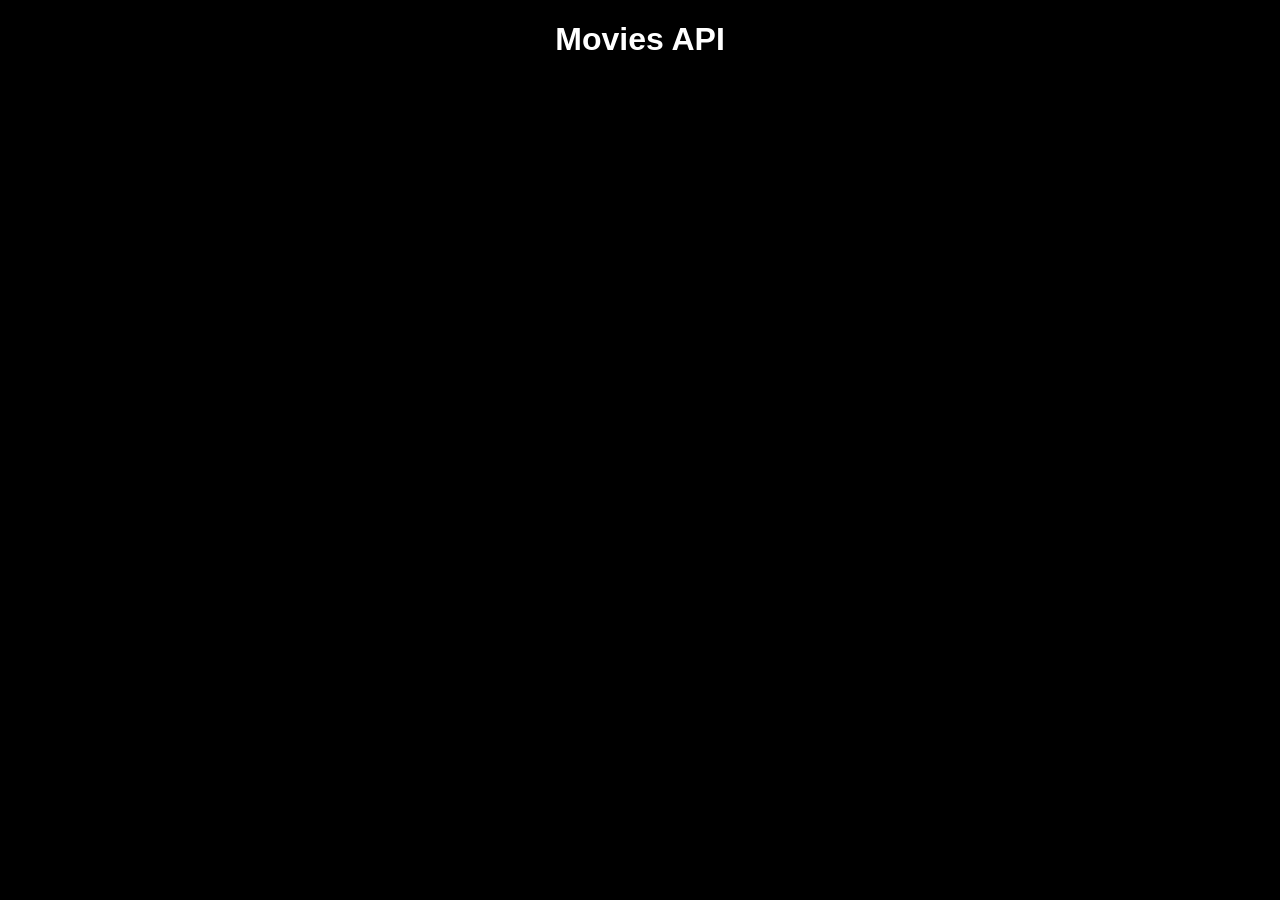
==== project-movies/index.html @ 0386b768 "Upload starter code" ====
<!DOCTYPE html>
<html lang="en">

<head>
  <meta charset="UTF-8">
  <meta
    name="viewport"
    content="width=device-width, initial-scale=1.0"
  >
  <link
    rel="stylesheet"
    href="style.css"
  >
  <title>Movies API</title>
</head>

<body>
  <h1>Movies API</h1>
  <section
    id="movies"
    class="movies"
  ></section>
  <script src="script.js"></script>
</body>

</html>
---- project-movies/style.css ----
* {
  box-sizing: border-box;
}

body {
  margin: 0;
  font-family: -apple-system, BlinkMacSystemFont, "Segoe UI", "Roboto", "Oxygen",
    "Ubuntu", "Cantarell", "Fira Sans", "Droid Sans", "Helvetica Neue",
    sans-serif;
  -webkit-font-smoothing: antialiased;
  -moz-osx-font-smoothing: grayscale;
  background: #000;
  color: #fff;
}

code {
  font-family: source-code-pro, Menlo, Monaco, Consolas, "Courier New",
    monospace;
}

h1 {
  text-align: center;
}

main {
  max-width: 1200px;
  margin: 0 auto;
  width: 100%;
  padding: 0 50px;
}

.movies {
  display: flex;
  flex-wrap: wrap;
}

.movies a {
  width: 100%;
  position: relative;
  color: #fff;
  text-decoration: none;
}

@media (min-width: 370px) {
  .movies a {
    width: 50%;
  }
}

@media (min-width: 570px) {
  .movies a {
    width: 33.33%;
  }
}

@media (min-width: 1150px) {
  .movies a {
    width: 25%;
  }
}

.movies a img {
  width: 100%;
}

.movies .details {
  position: absolute;
  top: 0;
  right: 0;
  bottom: 0;
  left: 0;
  background: rgba(0, 0, 0, 0.75);
  display: none;
  padding: 20px;
}

.movies .details h1 {
  margin-top: auto;
  margin-bottom: 0;
}

.movies a:hover .details {
  display: flex;
  flex-wrap: wrap;
  flex-direction: column;
  justify-content: flex-end;
}
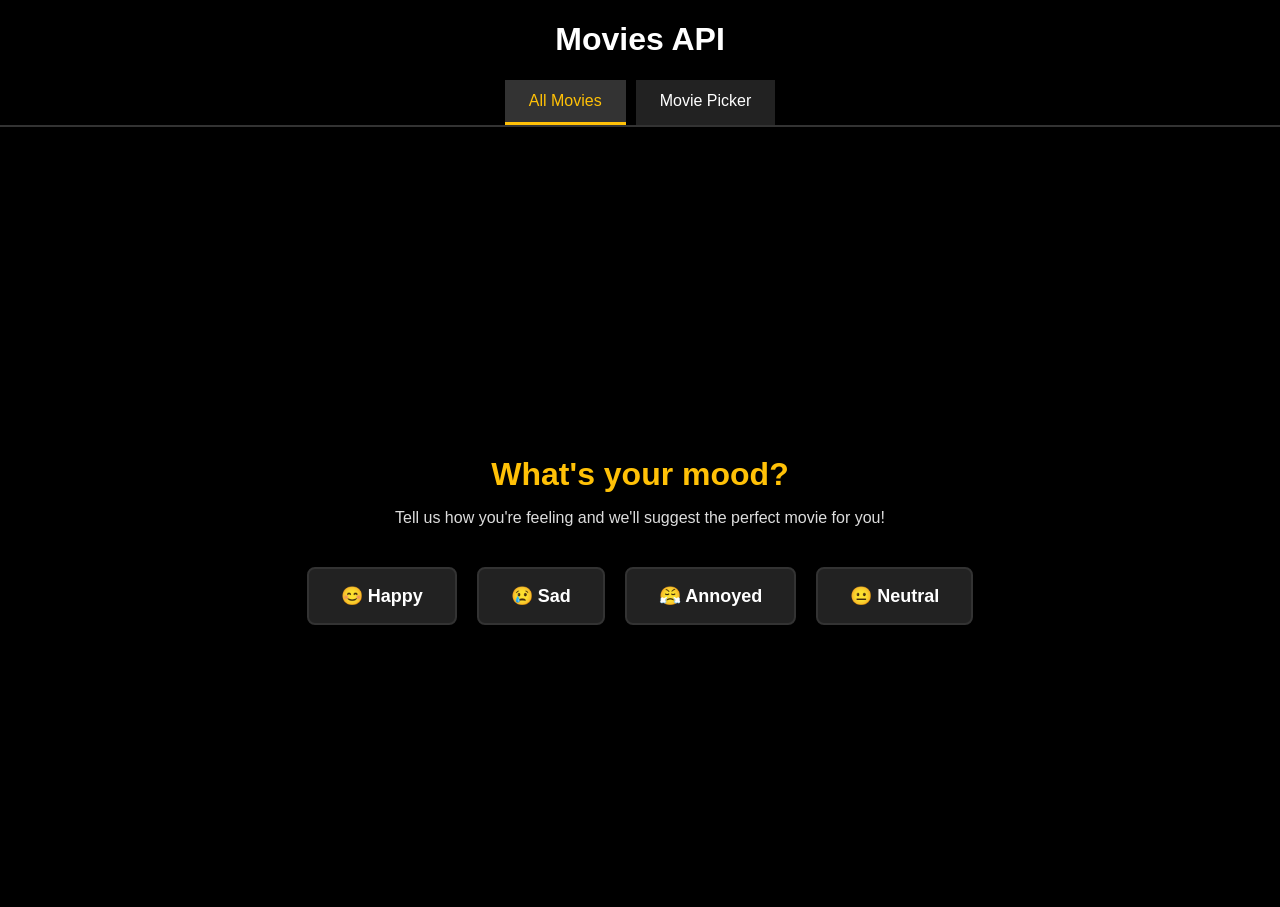
==== commit 9099686c: "First batch changes" ====
--- a/project-movies/index.html
+++ b/project-movies/index.html
@@ -16,10 +16,52 @@
 
 <body>
   <h1>Movies API</h1>
+  
+  <!-- Tabs -->
+  <div class="tabs">
+    <button class="tab-button active" data-tab="all-movies">All Movies</button>
+    <button class="tab-button" data-tab="mood-picker">Movie Picker</button>
+  </div>
+  
+  <!-- All Movies Section -->
   <section
     id="movies"
-    class="movies"
+    class="movies tab-content active"
+    data-tab="all-movies"
   ></section>
+  
+  <!-- Mood Picker Section -->
+  <section id="mood-picker" class="tab-content" data-tab="mood-picker">
+    <div class="mood-picker-container">
+      <h2>What's your mood?</h2>
+      <p>Tell us how you're feeling and we'll suggest the perfect movie for you!</p>
+      <div class="mood-buttons">
+        <button class="mood-button" data-mood="happy">😊 Happy</button>
+        <button class="mood-button" data-mood="sad">😢 Sad</button>
+        <button class="mood-button" data-mood="annoyed">😤 Annoyed</button>
+        <button class="mood-button" data-mood="neutral">😐 Neutral</button>
+      </div>
+      <div id="mood-result" class="mood-result" style="display: none;">
+        <div class="mood-suggested-movie"></div>
+        <div class="mood-feedback">
+          <p>Happy with this mood?</p>
+          <div class="mood-feedback-buttons">
+            <button class="feedback-button yes-button">Yes, I'm satisfied!</button>
+            <button class="feedback-button change-button">No, suggest something different</button>
+          </div>
+        </div>
+      </div>
+    </div>
+  </section>
+  
+  <!-- Modal -->
+  <div id="movieModal" class="modal">
+    <div class="modal-container">
+      <span class="close-btn">&times;</span>
+      <div id="modalContent"></div>
+    </div>
+  </div>
+  
   <script src="script.js"></script>
 </body>
 
--- a/project-movies/style.css
+++ b/project-movies/style.css
@@ -22,6 +22,55 @@
   text-align: center;
 }
 
+/* Tabs */
+.tabs {
+  display: flex;
+  justify-content: center;
+  gap: 10px;
+  margin: 20px 0;
+  border-bottom: 2px solid #333;
+}
+
+.tab-button {
+  background: #222;
+  color: #fff;
+  border: none;
+  padding: 12px 24px;
+  font-size: 16px;
+  cursor: pointer;
+  transition: all 0.3s ease;
+  border-bottom: 3px solid transparent;
+}
+
+.tab-button:hover {
+  background: #333;
+}
+
+.tab-button.active {
+  background: #333;
+  border-bottom: 3px solid #FFc107;
+  color: #FFc107;
+}
+
+/* Tab Content */
+.tab-content {
+  display: none;
+}
+
+.tab-content.active {
+  display: block;
+  animation: fadeIn 0.3s ease;
+}
+
+@keyframes fadeIn {
+  from {
+    opacity: 0;
+  }
+  to {
+    opacity: 1;
+  }
+}
+
 main {
   max-width: 1200px;
   margin: 0 auto;
@@ -32,6 +81,104 @@
 .movies {
   display: flex;
   flex-wrap: wrap;
+  gap: 15px;
+  padding: 20px;
+}
+
+.movie-card {
+  flex: 1 1 calc(25% - 15px);
+  min-width: 200px;
+  cursor: pointer;
+  transition: transform 0.3s ease;
+  background: #111;
+  border-radius: 8px;
+  overflow: hidden;
+}
+
+.movie-card:hover {
+  transform: scale(1.05);
+}
+
+.movie-poster {
+  position: relative;
+  overflow: hidden;
+  height: 300px;
+  background: #222;
+}
+
+.movie-poster img {
+  width: 100%;
+  height: 100%;
+  object-fit: cover;
+}
+
+.movie-rating {
+  position: absolute;
+  top: 10px;
+  right: 10px;
+  background: rgba(255, 193, 7, 0.9);
+  color: #000;
+  padding: 8px 12px;
+  border-radius: 4px;
+  font-weight: bold;
+  font-size: 16px;
+}
+
+.movie-info {
+  padding: 15px;
+}
+
+.movie-title {
+  margin: 0 0 10px 0;
+  font-size: 16px;
+  line-height: 1.3;
+  color: #fff;
+}
+
+.movie-overview {
+  margin: 0 0 10px 0;
+  font-size: 13px;
+  line-height: 1.4;
+  color: #ddd;
+  max-height: 80px;
+  overflow: hidden;
+  text-overflow: ellipsis;
+  display: -webkit-box;
+  -webkit-line-clamp: 3;
+  -webkit-box-orient: vertical;
+}
+
+.movie-details {
+  font-size: 12px;
+  color: #aaa;
+  border-top: 1px solid #333;
+  padding-top: 10px;
+}
+
+.movie-details p {
+  margin: 5px 0;
+}
+
+.movie-details strong {
+  color: #fff;
+}
+
+@media (max-width: 1150px) {
+  .movie-card {
+    flex: 1 1 calc(33.33% - 15px);
+  }
+}
+
+@media (max-width: 570px) {
+  .movie-card {
+    flex: 1 1 calc(50% - 15px);
+  }
+}
+
+@media (max-width: 370px) {
+  .movie-card {
+    flex: 1 1 100%;
+  }
 }
 
 .movies a {
@@ -84,4 +231,413 @@
   flex-wrap: wrap;
   flex-direction: column;
   justify-content: flex-end;
+}
+
+/* Modal Styles */
+.modal {
+  display: none;
+  position: fixed;
+  z-index: 1000;
+  left: 0;
+  top: 0;
+  width: 100%;
+  height: 100%;
+  background-color: rgba(0, 0, 0, 0.9);
+  overflow-y: auto;
+}
+
+.modal-container {
+  position: relative;
+  background-color: #1a1a1a;
+  margin: 0 auto;
+  padding: 0;
+  width: 90%;
+  max-width: 1200px;
+  margin-top: 20px;
+  margin-bottom: 20px;
+  border-radius: 8px;
+  box-shadow: 0 4px 20px rgba(0, 0, 0, 0.5);
+}
+
+.close-btn {
+  position: absolute;
+  right: 20px;
+  top: 20px;
+  font-size: 32px;
+  font-weight: bold;
+  color: #fff;
+  cursor: pointer;
+  z-index: 1001;
+  transition: color 0.3s ease;
+}
+
+.close-btn:hover {
+  color: #FFc107;
+}
+
+.modal-header {
+  position: relative;
+  height: 300px;
+  overflow: hidden;
+  border-radius: 8px 8px 0 0;
+}
+
+.modal-backdrop {
+  width: 100%;
+  height: 100%;
+  object-fit: cover;
+}
+
+.modal-header h2 {
+  position: absolute;
+  bottom: 20px;
+  left: 20px;
+  font-size: 32px;
+  margin: 0;
+  color: #fff;
+  text-shadow: 2px 2px 4px rgba(0, 0, 0, 0.8);
+  z-index: 10;
+}
+
+.tagline {
+  position: absolute;
+  bottom: 60px;
+  left: 20px;
+  font-size: 16px;
+  color: #FFc107;
+  margin: 0;
+  text-shadow: 2px 2px 4px rgba(0, 0, 0, 0.8);
+  font-style: italic;
+  z-index: 10;
+}
+
+.modal-body {
+  display: flex;
+  gap: 30px;
+  padding: 30px;
+}
+
+.modal-left {
+  flex: 0 0 250px;
+}
+
+.modal-poster {
+  width: 100%;
+  border-radius: 8px;
+  box-shadow: 0 4px 15px rgba(0, 0, 0, 0.5);
+}
+
+.modal-right {
+  flex: 1;
+  overflow-y: auto;
+  max-height: 600px;
+}
+
+.modal-section {
+  margin-bottom: 25px;
+}
+
+.modal-section h3 {
+  color: #FFc107;
+  font-size: 18px;
+  margin: 0 0 10px 0;
+  border-bottom: 2px solid #FFc107;
+  padding-bottom: 8px;
+}
+
+.modal-section p {
+  margin: 8px 0;
+  line-height: 1.6;
+  color: #ddd;
+}
+
+.modal-section strong {
+  color: #fff;
+}
+
+/* Similar Movies Section */
+.similar-movies-grid {
+  display: grid;
+  grid-template-columns: repeat(5, 1fr);
+  gap: 15px;
+  margin-top: 10px;
+}
+
+.similar-movie-card {
+  position: relative;
+  cursor: pointer;
+  border-radius: 8px;
+  overflow: hidden;
+  transition: transform 0.3s ease;
+}
+
+.similar-movie-card:hover {
+  transform: scale(1.05);
+}
+
+.similar-movie-card img {
+  width: 100%;
+  height: 200px;
+  object-fit: cover;
+  display: block;
+}
+
+.similar-movie-rating {
+  position: absolute;
+  top: 8px;
+  right: 8px;
+  background: rgba(255, 193, 7, 0.9);
+  color: #000;
+  padding: 4px 8px;
+  border-radius: 4px;
+  font-weight: bold;
+  font-size: 12px;
+}
+
+.similar-movie-title {
+  padding: 8px;
+  margin: 0;
+  font-size: 12px;
+  line-height: 1.3;
+  color: #ddd;
+  background: #0a0a0a;
+  min-height: 30px;
+  display: -webkit-box;
+  -webkit-line-clamp: 2;
+  -webkit-box-orient: vertical;
+  overflow: hidden;
+}
+
+@media (max-width: 1000px) {
+  .similar-movies-grid {
+    grid-template-columns: repeat(4, 1fr);
+  }
+}
+
+@media (max-width: 768px) {
+  .similar-movies-grid {
+    grid-template-columns: repeat(3, 1fr);
+  }
+}
+
+@media (max-width: 500px) {
+  .similar-movies-grid {
+    grid-template-columns: repeat(2, 1fr);
+  }
+}
+
+@media (max-width: 768px) {
+  .modal-body {
+    flex-direction: column;
+  }
+  
+  .modal-left {
+    flex: 0 0 auto;
+    max-width: 300px;
+  }
+  
+  .modal-header h2 {
+    font-size: 24px;
+    bottom: 15px;
+    left: 15px;
+  }
+  
+  .tagline {
+    bottom: 50px;
+    left: 15px;
+    font-size: 14px;
+  }
+  
+  .modal-container {
+    width: 95%;
+  }
+}
+
+/* Mood Picker Styles */
+#mood-picker {
+  min-height: 80vh;
+  display: flex;
+  align-items: center;
+  justify-content: center;
+  padding: 20px;
+}
+
+.mood-picker-container {
+  text-align: center;
+  max-width: 800px;
+  width: 100%;
+}
+
+.mood-picker-container h2 {
+  font-size: 32px;
+  margin-bottom: 10px;
+  color: #FFc107;
+}
+
+.mood-picker-container > p {
+  font-size: 16px;
+  color: #ddd;
+  margin-bottom: 40px;
+}
+
+.mood-buttons {
+  display: flex;
+  justify-content: center;
+  gap: 20px;
+  flex-wrap: wrap;
+  margin-bottom: 40px;
+}
+
+.mood-button {
+  background: #222;
+  border: 2px solid #333;
+  color: #fff;
+  padding: 16px 32px;
+  font-size: 18px;
+  cursor: pointer;
+  border-radius: 8px;
+  transition: all 0.3s ease;
+  min-width: 120px;
+  font-weight: bold;
+}
+
+.mood-button:hover {
+  background: #333;
+  border-color: #FFc107;
+  transform: translateY(-2px);
+}
+
+.mood-button.selected {
+  background: #FFc107;
+  color: #000;
+  border-color: #FFc107;
+}
+
+.mood-result {
+  margin-top: 40px;
+}
+
+.mood-suggested-movie h3 {
+  color: #FFc107;
+  font-size: 24px;
+  margin-bottom: 20px;
+}
+
+.mood-movie-card {
+  display: flex;
+  gap: 30px;
+  background: #111;
+  border-radius: 8px;
+  padding: 20px;
+  margin-bottom: 30px;
+  align-items: flex-start;
+}
+
+.mood-movie-card img {
+  width: 200px;
+  height: 300px;
+  object-fit: cover;
+  border-radius: 8px;
+  flex-shrink: 0;
+}
+
+.mood-movie-info {
+  text-align: left;
+  flex: 1;
+}
+
+.mood-movie-info h4 {
+  font-size: 24px;
+  margin: 0 0 15px 0;
+  color: #fff;
+}
+
+.mood-movie-info p {
+  margin: 10px 0;
+  color: #ddd;
+  line-height: 1.6;
+}
+
+.mood-movie-overview {
+  margin-top: 15px;
+  font-size: 14px;
+  color: #bbb;
+}
+
+.mood-feedback {
+  background: #222;
+  padding: 20px;
+  border-radius: 8px;
+  margin-top: 20px;
+}
+
+.mood-feedback p {
+  font-size: 18px;
+  color: #fff;
+  margin-bottom: 20px;
+}
+
+.mood-feedback-buttons {
+  display: flex;
+  gap: 15px;
+  justify-content: center;
+  flex-wrap: wrap;
+}
+
+.feedback-button {
+  padding: 12px 24px;
+  font-size: 16px;
+  cursor: pointer;
+  border: 2px solid #FFc107;
+  border-radius: 8px;
+  font-weight: bold;
+  transition: all 0.3s ease;
+}
+
+.yes-button {
+  background: #FFc107;
+  color: #000;
+}
+
+.yes-button:hover {
+  background: #FFA500;
+  border-color: #FFA500;
+}
+
+.change-button {
+  background: transparent;
+  color: #FFc107;
+}
+
+.change-button:hover {
+  background: #FFc107;
+  color: #000;
+}
+
+@media (max-width: 768px) {
+  .mood-movie-card {
+    flex-direction: column;
+    align-items: center;
+  }
+  
+  .mood-movie-info {
+    text-align: center;
+  }
+  
+  .mood-buttons {
+    flex-direction: column;
+    gap: 10px;
+  }
+  
+  .mood-button {
+    width: 100%;
+  }
+  
+  .mood-picker-container h2 {
+    font-size: 24px;
+  }
+  
+  #mood-picker {
+    min-height: auto;
+  }
 }
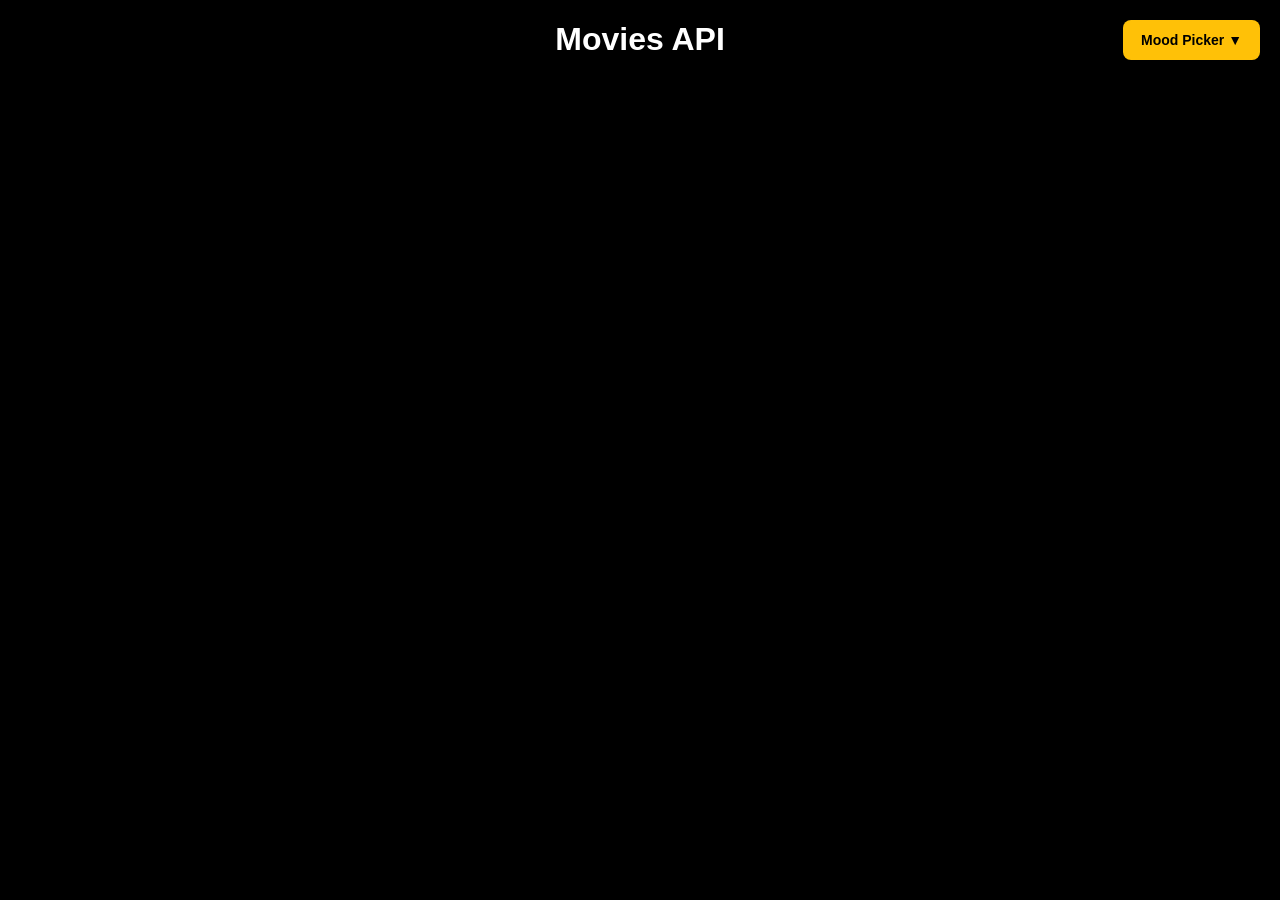
==== commit 03008b40: "Second batch" ====
--- a/project-movies/index.html
+++ b/project-movies/index.html
@@ -16,43 +16,20 @@
 
 <body>
   <h1>Movies API</h1>
-  
-  <!-- Tabs -->
-  <div class="tabs">
-    <button class="tab-button active" data-tab="all-movies">All Movies</button>
-    <button class="tab-button" data-tab="mood-picker">Movie Picker</button>
+  <button id="openMoodPickerBtn" class="mood-picker-button">Mood Picker ▼</button>
+
+  <div id="mood-dropdown" class="mood-dropdown hidden">
+    <p>Select mood:</p>
+    <button class="mood-option" data-mood="happy">😊 Happy</button>
+    <button class="mood-option" data-mood="sad">😢 Sad</button>
+    <button class="mood-option" data-mood="annoyed">😤 Annoyed</button>
+    <button class="mood-option" data-mood="neutral">😐 Neutral</button>
   </div>
-  
+
   <!-- All Movies Section -->
-  <section
-    id="movies"
-    class="movies tab-content active"
-    data-tab="all-movies"
-  ></section>
-  
-  <!-- Mood Picker Section -->
-  <section id="mood-picker" class="tab-content" data-tab="mood-picker">
-    <div class="mood-picker-container">
-      <h2>What's your mood?</h2>
-      <p>Tell us how you're feeling and we'll suggest the perfect movie for you!</p>
-      <div class="mood-buttons">
-        <button class="mood-button" data-mood="happy">😊 Happy</button>
-        <button class="mood-button" data-mood="sad">😢 Sad</button>
-        <button class="mood-button" data-mood="annoyed">😤 Annoyed</button>
-        <button class="mood-button" data-mood="neutral">😐 Neutral</button>
-      </div>
-      <div id="mood-result" class="mood-result" style="display: none;">
-        <div class="mood-suggested-movie"></div>
-        <div class="mood-feedback">
-          <p>Happy with this mood?</p>
-          <div class="mood-feedback-buttons">
-            <button class="feedback-button yes-button">Yes, I'm satisfied!</button>
-            <button class="feedback-button change-button">No, suggest something different</button>
-          </div>
-        </div>
-      </div>
-    </div>
-  </section>
+  <section id="movies" class="movies"></section>
+
+  <div id="mood-result" class="mood-result hidden"></div>
   
   <!-- Modal -->
   <div id="movieModal" class="modal">
--- a/project-movies/style.css
+++ b/project-movies/style.css
@@ -22,53 +22,130 @@
   text-align: center;
 }
 
-/* Tabs */
-.tabs {
-  display: flex;
-  justify-content: center;
-  gap: 10px;
-  margin: 20px 0;
-  border-bottom: 2px solid #333;
-}
-
-.tab-button {
+.mood-picker-button {
+  position: fixed;
+  top: 20px;
+  right: 20px;
+  z-index: 1100;
+  background: #FFc107;
+  color: #000;
+  border: none;
+  padding: 12px 18px;
+  border-radius: 8px;
+  font-weight: bold;
+  cursor: pointer;
+  font-size: 14px;
+  box-shadow: 0 3px 14px rgba(0, 0, 0, 0.5);
+}
+
+.mood-dropdown {
+  position: fixed;
+  top: 60px;
+  right: 20px;
+  z-index: 1100;
+  background: #111;
+  border: 1px solid #333;
+  border-radius: 8px;
+  padding: 12px;
+  width: 180px;
+  box-shadow: 0 8px 30px rgba(0,0,0,0.45);
+}
+
+.mood-dropdown p {
+  margin: 0 0 8px;
+  color: #FFc107;
+  font-weight: bold;
+}
+
+.mood-option {
   background: #222;
+  border: 1px solid #333;
+  color: #fff;
+  width: 100%;
+  text-align: left;
+  padding: 8px 10px;
+  margin: 4px 0;
+  border-radius: 6px;
+  cursor: pointer;
+}
+
+.mood-option:hover,
+.mood-option.selected {
+  background: #FFc107;
+  color: #000;
+  border-color: #FFc107;
+}
+
+.mood-result {
+  position: fixed;
+  top: 80px;
+  right: 220px;
+  z-index: 1090;
+  background: rgba(17,17,17,0.95);
+  border: 1px solid #333;
+  border-radius: 8px;
+  padding: 12px 16px;
+  max-width: 320px;
+  color: #ddd;
+}
+
+.mood-result-content p {
+  margin: 0;
+  font-size: 14px;
+}
+
+.reset-mood-filter {
+  margin-top: 10px;
+  border: 1px solid #FFc107;
+  color: #FFc107;
+  background: transparent;
+  padding: 6px 10px;
+  border-radius: 6px;
+  cursor: pointer;
+}
+
+.mood-picker-panel {
+  position: fixed;
+  top: 0;
+  right: 0;
+  width: 380px;
+  max-width: 100%;
+  height: 100%;
+  background: #111;
+  box-shadow: -4px 0 18px rgba(0, 0, 0, 0.7);
+  z-index: 1050;
+  overflow-y: auto;
+  padding: 20px;
+  transform: translateX(100%);
+  transition: transform 0.3s ease;
+}
+
+.mood-picker-panel.active {
+  transform: translateX(0);
+}
+
+.hidden {
+  display: none;
+}
+
+.close-panel-btn {
+  position: absolute;
+  top: 10px;
+  right: 14px;
+  background: none;
   color: #fff;
   border: none;
-  padding: 12px 24px;
-  font-size: 16px;
-  cursor: pointer;
-  transition: all 0.3s ease;
-  border-bottom: 3px solid transparent;
-}
-
-.tab-button:hover {
-  background: #333;
-}
-
-.tab-button.active {
-  background: #333;
-  border-bottom: 3px solid #FFc107;
-  color: #FFc107;
-}
-
-/* Tab Content */
-.tab-content {
-  display: none;
-}
-
-.tab-content.active {
-  display: block;
-  animation: fadeIn 0.3s ease;
-}
-
-@keyframes fadeIn {
-  from {
-    opacity: 0;
-  }
-  to {
-    opacity: 1;
-  }
+  font-size: 28px;
+  cursor: pointer;
+}
+
+.mood-picker-panel h2 {
+  margin-top: 28px;
+  color: #FFc107;
+}
+
+.mood-picker-panel p {
+  color: #ddd;
 }
 
 main {
